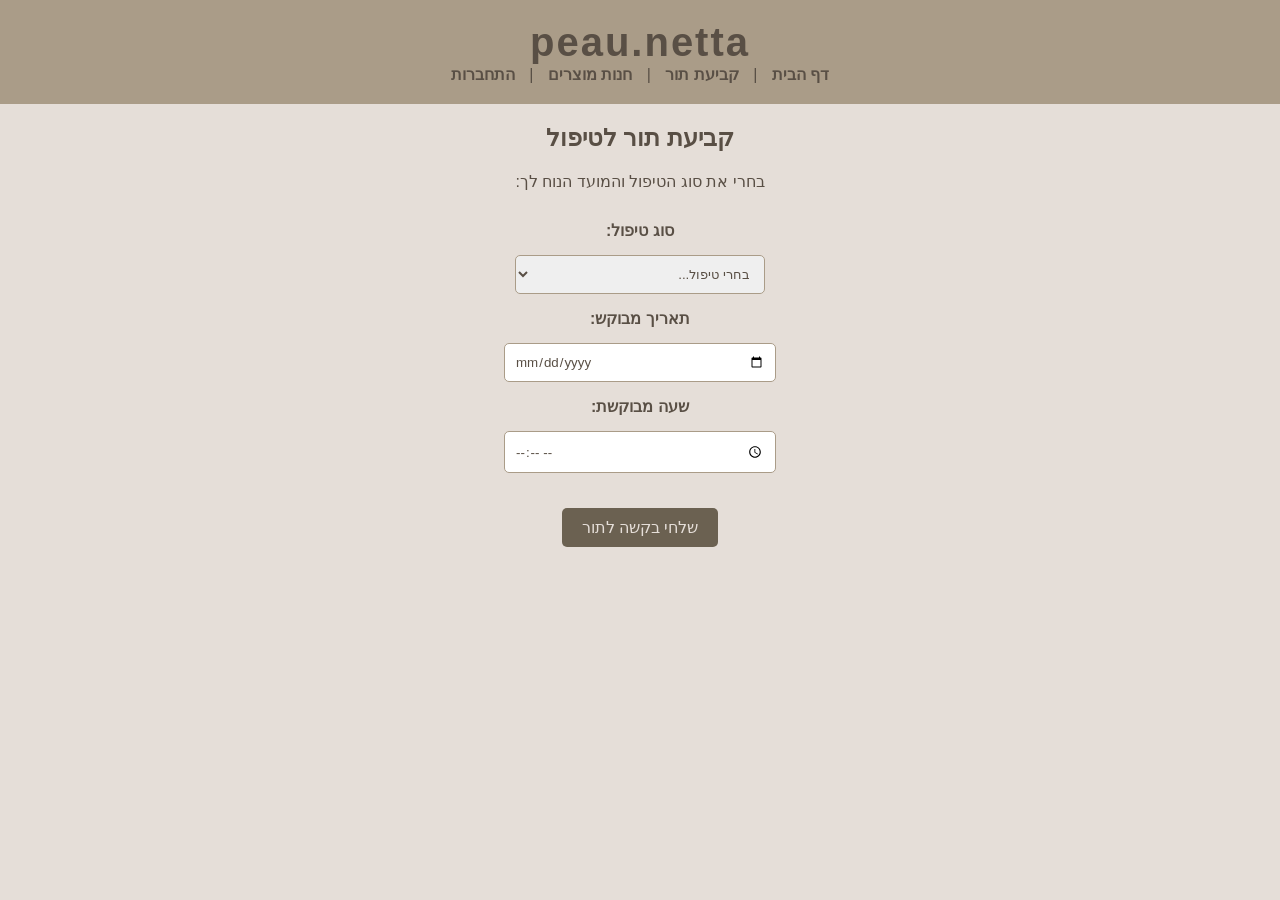
==== appointments.html @ e2acbbc3 "Add files via upload" ====
<!DOCTYPE html>
<html lang="he" dir="rtl">
<head>
    <meta charset="UTF-8">
    <meta name="viewport" content="width=device-width, initial-scale=1.0">
    <title>peau.netta - קביעת תור</title>
    <link rel="stylesheet" href="style.css">
</head>
<body>

    <header>
        <h1>peau.netta</h1>
        <nav>
            <a href="index.html">דף הבית</a> |
            <a href="appointments.html">קביעת תור</a> |
            <a href="products.html">חנות מוצרים</a> |
            <a href="login.html">התחברות</a>
        </nav>
    </header>

    <main>
        <h2>קביעת תור לטיפול</h2>
        <p>בחרי את סוג הטיפול והמועד הנוח לך:</p>

        <form class="login-form">
            <label>סוג טיפול:</label>
            <select required>
                <option value="">בחרי טיפול...</option>
                <option value="facial">טיפול פנים קלאסי</option>
                <option value="acne">טיפול פנים לאקנה</option>
                <option value="anti-aging">טיפול אנטי-אייג'ינג</option>
                <option value="consultation">ייעוץ ואבחון עור</option>
            </select>

            <label>תאריך מבוקש:</label>
            <input type="date" required>

            <label>שעה מבוקשת:</label>
            <input type="time" required>

            <button type="submit">שלחי בקשה לתור</button>
        </form>
    </main>

</body>
</html>
---- style.css ----
/* הגדרות כלליות לכל הדף */
body {
    font-family: Arial, sans-serif;
    background-color: #E5DED8; /* צבע הרקע הבהיר ביותר מהמיתוג */
    color: #594F45; /* צבע הטקסט הכהה ביותר */
    text-align: center;
    margin: 0;
    padding: 0;
}

/* אזור הכותרת העליונה */
header {
    background-color: #AA9C88; /* צבע חום-אפרפר בינוני */
    padding: 20px;
}

h1 {
    margin: 0;
    font-size: 2.5em;
    letter-spacing: 2px;
    color: #594F45;
}

/* עיצוב הקישורים למעלה */
nav a {
    text-decoration: none;
    color: #594F45;
    font-weight: bold;
    margin: 0 10px;
}

/* עיצוב הכפתור */
button {
    background-color: #6B6151; /* צבע כהה לכפתור שיבלוט */
    color: #E5DED8; /* טקסט בהיר על הכפתור */
    border: none;
    padding: 10px 20px;
    font-size: 16px;
    cursor: pointer;
    border-radius: 5px;
    margin-top: 20px;
}

/* מה קורה כשמרחפים מעל הכפתור עם העכבר */
button:hover {
    background-color: #594F45; /* הופך לכהה יותר בריחוף */
}

/* עיצוב טופס ההרשמה וקביעת התורים */
.login-form {
    display: flex;
    flex-direction: column;
    align-items: center;
    gap: 15px; /* מרווח בין השדות */
    margin-top: 30px;
}

.login-form input, .login-form select {
    padding: 10px;
    width: 250px;
    border: 1px solid #AA9C88;
    border-radius: 5px;
    font-family: inherit;
    color: #594F45;
}

.login-form label {
    font-weight: bold;
    color: #594F45;
}

/* --- עיצוב חדש: חנות המוצרים --- */

/* הגריד שמסדר את המוצרים אחד ליד השני */
.products-grid {
    display: flex;
    flex-wrap: wrap; /* מאפשר שבירת שורות אם אין מקום במסך */
    justify-content: center;
    gap: 20px; /* מרווח בין כרטיסיות המוצרים */
    margin-top: 30px;
    padding: 0 20px;
    margin-bottom: 50px;
}

/* העיצוב של כרטיסיית מוצר בודדת */
.product-card {
    background-color: #fdfaf6; /* צבע קצת יותר בהיר מהרקע כדי שיבלוט */
    border: 1px solid #AA9C88;
    border-radius: 8px;
    padding: 20px;
    width: 250px;
    display: flex;
    flex-direction: column;
    align-items: center;
}

/* המקום בו תהיה התמונה בעתיד */
.product-image {
    width: 100%;
    height: 180px;
    background-color: #E5DED8;
    border-radius: 4px;
    display: flex;
    align-items: center;
    justify-content: center;
    color: #AA9C88;
    margin-bottom: 15px;
}

.product-card h3 {
    margin: 10px 0;
    color: #594F45;
}

.product-card p {
    font-size: 14px;
    color: #6B6151;
    margin-bottom: 15px;
}

.product-card .price {
    font-weight: bold;
    font-size: 20px;
    color: #594F45;
    margin-bottom: 15px;
}

/* דוחף את הכפתור תמיד לתחתית הכרטיסייה */
.product-card button {
    margin-top: auto; 
    width: 100%;
}
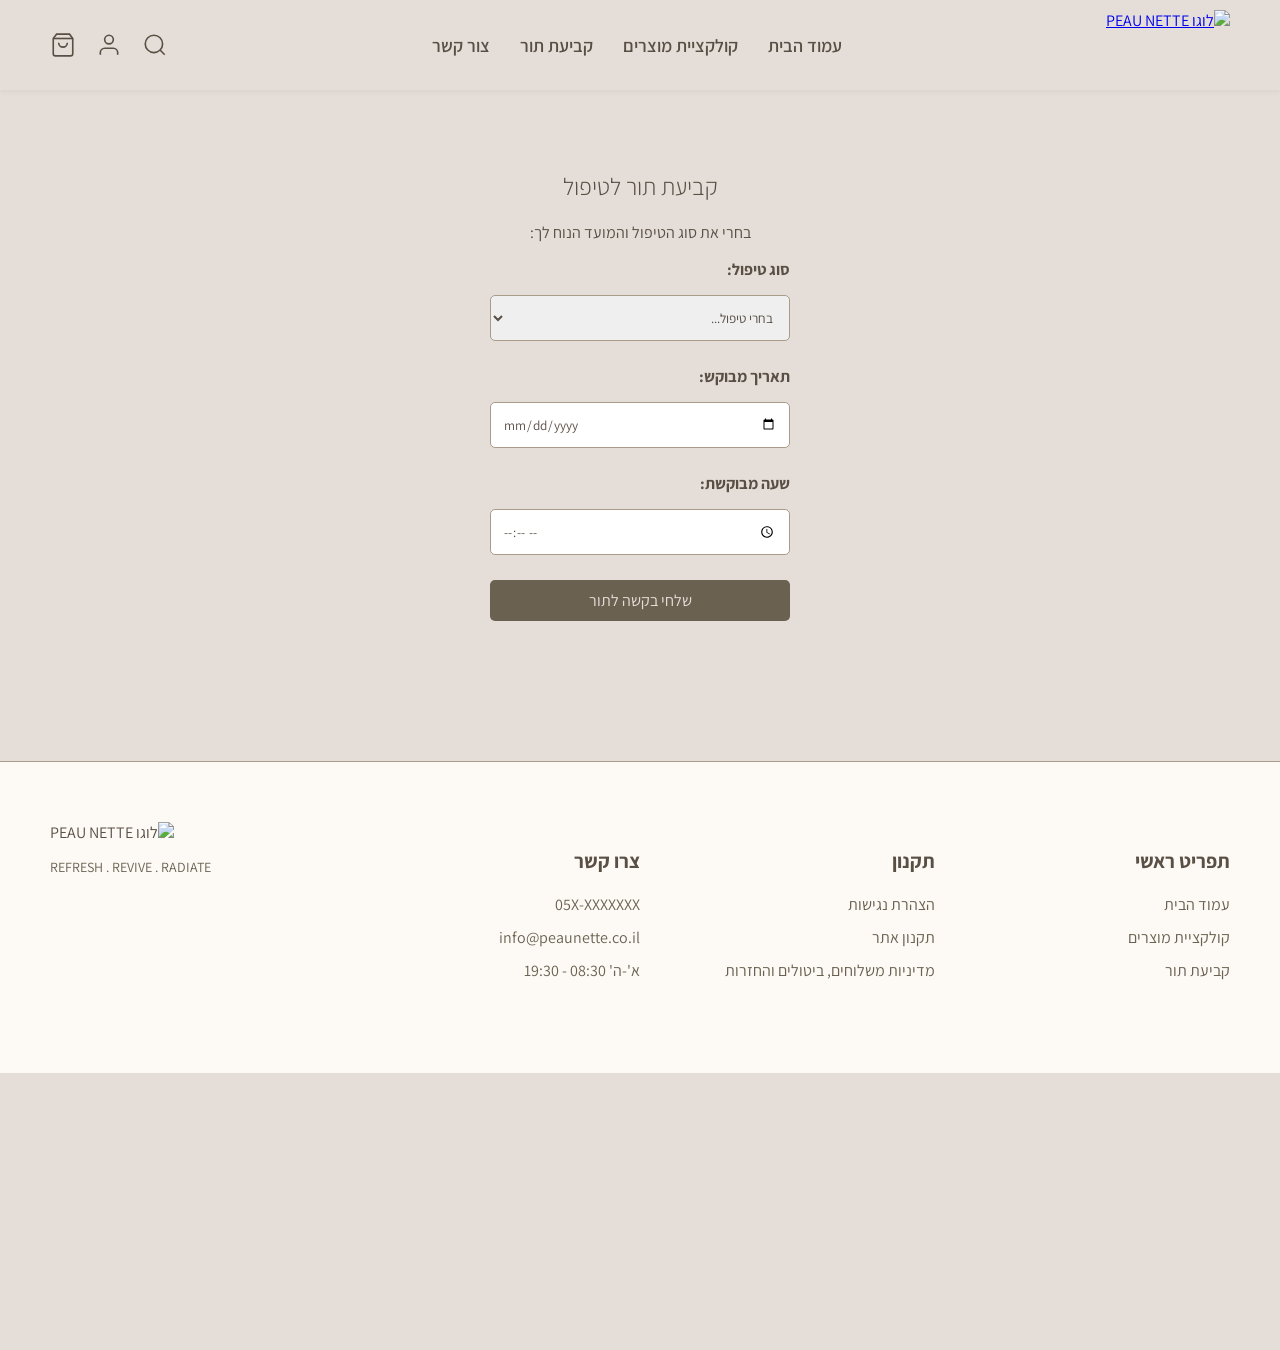
==== commit d5ecc136: "Update appointments.html" ====
--- a/appointments.html
+++ b/appointments.html
@@ -3,27 +3,36 @@
 <head>
     <meta charset="UTF-8">
     <meta name="viewport" content="width=device-width, initial-scale=1.0">
-    <title>peau.netta - קביעת תור</title>
+    <title>PEAU NETTE - קביעת תור</title>
     <link rel="stylesheet" href="style.css">
 </head>
 <body>
 
     <header>
-        <h1>peau.netta</h1>
-        <nav>
-            <a href="index.html">דף הבית</a> |
-            <a href="appointments.html">קביעת תור</a> |
-            <a href="products.html">חנות מוצרים</a> |
-            <a href="login.html">התחברות</a>
+        <div class="header-logo">
+            <a href="index.html">
+                <img src="logo.png" alt="לוגו PEAU NETTE" class="main-logo">
+            </a>
+        </div>
+        <nav class="header-nav">
+            <a href="index.html">עמוד הבית</a>
+            <a href="products.html">קולקציית מוצרים</a>
+            <a href="appointments.html">קביעת תור</a>
+            <a href="#footer">צור קשר</a>
         </nav>
+        <div class="header-icons">
+            <svg viewBox="0 0 24 24"><circle cx="11" cy="11" r="8"></circle><line x1="21" y1="21" x2="16.65" y2="16.65"></line></svg>
+            <svg onclick="openSidebar()" viewBox="0 0 24 24"><path d="M20 21v-2a4 4 0 0 0-4-4H8a4 4 0 0 0-4 4v2"></path><circle cx="12" cy="7" r="4"></circle></svg>
+            <svg viewBox="0 0 24 24"><path d="M6 2L3 6v14a2 2 0 0 0 2 2h14a2 2 0 0 0 2-2V6l-3-4z"></path><line x1="3" y1="6" x2="21" y2="6"></line><path d="M16 10a4 4 0 0 1-8 0"></path></svg>
+        </div>
     </header>
 
-    <main>
-        <h2>קביעת תור לטיפול</h2>
+    <main style="padding: 60px 20px;">
+        <h2 style="font-weight: 300;">קביעת תור לטיפול</h2>
         <p>בחרי את סוג הטיפול והמועד הנוח לך:</p>
 
-        <form class="login-form">
-            <label>סוג טיפול:</label>
+        <form class="side-form" style="max-width: 300px; margin: 0 auto; align-items: center;">
+            <label style="align-self: flex-start; font-weight: bold; color: #594F45;">סוג טיפול:</label>
             <select required>
                 <option value="">בחרי טיפול...</option>
                 <option value="facial">טיפול פנים קלאסי</option>
@@ -32,15 +41,85 @@
                 <option value="consultation">ייעוץ ואבחון עור</option>
             </select>
 
-            <label>תאריך מבוקש:</label>
+            <label style="align-self: flex-start; font-weight: bold; color: #594F45; margin-top: 10px;">תאריך מבוקש:</label>
             <input type="date" required>
 
-            <label>שעה מבוקשת:</label>
+            <label style="align-self: flex-start; font-weight: bold; color: #594F45; margin-top: 10px;">שעה מבוקשת:</label>
             <input type="time" required>
 
             <button type="submit">שלחי בקשה לתור</button>
         </form>
     </main>
 
+    <!-- התפריט הצדדי -->
+    <div id="loginSidebar" class="sidebar">
+        <button class="close-btn" onclick="closeSidebar()">✕</button>
+        <div id="loginSection" class="form-section">
+            <h2>התחברות</h2>
+            <p>שמחים שחזרת אלינו!</p>
+            <form class="side-form">
+                <input type="text" placeholder="שם מלא" required>
+                <input type="tel" placeholder="טלפון נייד" required>
+                <div id="otpInput" style="display: none; margin-top: 15px;">
+                    <label>הקלידי את הקוד שקיבלת לנייד:</label>
+                    <input type="text" placeholder="123456">
+                </div>
+                <button type="button" onclick="showOtp()">שלחו לי קוד SMS</button>
+            </form>
+            <p class="switch-link" onclick="toggleForms('registerSection')">לקוחה חדשה? לחצי כאן להרשמה</p>
+        </div>
+        <div id="registerSection" class="form-section" style="display: none;">
+            <h2>הרשמה למועדון</h2>
+            <p>מלאי את הפרטים כדי שנוכל לפנק אותך!</p>
+            <form class="side-form">
+                <input type="text" placeholder="שם מלא" required>
+                <input type="tel" placeholder="טלפון נייד" required>
+                <input type="email" placeholder="כתובת אימייל" required>
+                <label>תאריך לידה:</label>
+                <input type="date" required>
+                <button type="button">שמירת פרטים</button>
+            </form>
+            <p class="switch-link" onclick="toggleForms('loginSection')">כבר חברה במועדון? לחצי כאן להתחברות</p>
+        </div>
+    </div>
+    <div id="overlay" class="overlay" onclick="closeSidebar()"></div>
+
+    <footer id="footer">
+        <div class="footer-col">
+            <h4>תפריט ראשי</h4>
+            <ul>
+                <li><a href="index.html">עמוד הבית</a></li>
+                <li><a href="products.html">קולקציית מוצרים</a></li>
+                <li><a href="appointments.html">קביעת תור</a></li>
+            </ul>
+        </div>
+        <div class="footer-col">
+            <h4>תקנון</h4>
+            <ul>
+                <li><a href="#">הצהרת נגישות</a></li>
+                <li><a href="#">תקנון אתר</a></li>
+                <li><a href="#">מדיניות משלוחים, ביטולים והחזרות</a></li>
+            </ul>
+        </div>
+        <div class="footer-col">
+            <h4>צרו קשר</h4>
+            <ul>
+                <li>05X-XXXXXXX</li>
+                <li>info@peaunette.co.il</li>
+                <li>א'-ה' 08:30 - 19:30</li>
+            </ul>
+        </div>
+        <div class="footer-col" style="text-align: left;">
+            <img src="logo.png" alt="לוגו PEAU NETTE" style="height: 50px; margin-bottom: 10px;">
+            <p style="font-size: 14px; margin-top: 5px; color: #6B6151;">REFRESH . REVIVE . RADIATE</p>
+        </div>
+    </footer>
+
+    <script>
+        function openSidebar() { document.getElementById("loginSidebar").style.right = "0"; document.getElementById("overlay").style.display = "block"; }
+        function closeSidebar() { document.getElementById("loginSidebar").style.right = "-400px"; document.getElementById("overlay").style.display = "none"; }
+        function toggleForms(sectionId) { document.getElementById("loginSection").style.display = "none"; document.getElementById("registerSection").style.display = "none"; document.getElementById(sectionId).style.display = "block"; }
+        function showOtp() { document.getElementById("otpInput").style.display = "block"; }
+    </script>
 </body>
-</html>+</html>
--- a/style.css
+++ b/style.css
@@ -1,90 +1,240 @@
-/* הגדרות כלליות לכל הדף */
+@import url('https://fonts.googleapis.com/css2?family=Assistant:wght@300;400;600;700&display=swap');
+
 body {
-    font-family: Arial, sans-serif;
-    background-color: #E5DED8; /* צבע הרקע הבהיר ביותר מהמיתוג */
-    color: #594F45; /* צבע הטקסט הכהה ביותר */
+    font-family: 'Assistant', sans-serif;
+    background-color: #E5DED8;
+    color: #594F45;
     text-align: center;
     margin: 0;
     padding: 0;
-}
-
-/* אזור הכותרת העליונה */
+    min-height: 150vh; 
+}
+
+/* --- אזור הכותרת העליונה (Header) --- */
 header {
-    background-color: #AA9C88; /* צבע חום-אפרפר בינוני */
-    padding: 20px;
-}
-
-h1 {
+    background-color: #E5DED8;
+    padding: 10px 50px;
+    position: sticky;
+    top: 0;
+    z-index: 100;
+    box-shadow: 0 2px 5px rgba(0, 0, 0, 0.05);
+    display: flex;
+    justify-content: space-between;
+    align-items: center;
+}
+
+/* אזור הלוגו בימין - מותאם לתמונה! */
+.header-logo {
+    display: flex;
+    align-items: center;
+}
+
+.header-logo img.main-logo {
+    height: 70px; /* גובה הלוגו - אפשר לשנות אם תרצי אותו גדול יותר */
+    width: auto;
+    display: block;
+}
+
+.header-nav {
+    display: flex;
+    gap: 30px;
+}
+
+.header-nav a {
+    text-decoration: none;
+    color: #594F45;
+    font-weight: 600;
+    font-size: 18px;
+    transition: color 0.3s;
+}
+
+.header-nav a:hover {
+    color: #AA9C88;
+}
+
+.header-icons {
+    display: flex;
+    gap: 20px;
+    align-items: center;
+}
+
+.header-icons svg {
+    width: 26px;
+    height: 26px;
+    cursor: pointer;
+    fill: none;
+    stroke: #594F45;
+    stroke-width: 1.5;
+    transition: stroke 0.3s;
+}
+
+.header-icons svg:hover {
+    stroke: #AA9C88;
+}
+
+/* --- עיצוב הפוטר (החלק התחתון) --- */
+footer {
+    background-color: #fdfaf6;
+    padding: 60px 50px;
+    display: flex;
+    justify-content: space-between;
+    flex-wrap: wrap;
+    border-top: 1px solid #AA9C88;
+    margin-top: 80px;
+    text-align: right;
+}
+
+.footer-col {
+    flex: 1;
+    min-width: 200px;
+    margin-bottom: 20px;
+}
+
+.footer-col h4 {
+    color: #594F45;
+    font-weight: 700;
+    margin-bottom: 20px;
+    font-size: 20px;
+}
+
+.footer-col ul {
+    list-style: none;
+    padding: 0;
     margin: 0;
-    font-size: 2.5em;
-    letter-spacing: 2px;
-    color: #594F45;
-}
-
-/* עיצוב הקישורים למעלה */
-nav a {
+}
+
+.footer-col ul li {
+    margin-bottom: 12px;
+    font-size: 16px;
+    color: #6B6151;
+}
+
+.footer-col ul li a {
     text-decoration: none;
-    color: #594F45;
-    font-weight: bold;
-    margin: 0 10px;
-}
-
-/* עיצוב הכפתור */
+    color: #6B6151;
+    transition: color 0.3s;
+}
+
+.footer-col ul li a:hover {
+    color: #594F45;
+    font-weight: 700;
+}
+
 button {
-    background-color: #6B6151; /* צבע כהה לכפתור שיבלוט */
-    color: #E5DED8; /* טקסט בהיר על הכפתור */
+    background-color: #6B6151;
+    color: #E5DED8;
     border: none;
     padding: 10px 20px;
     font-size: 16px;
     cursor: pointer;
     border-radius: 5px;
     margin-top: 20px;
-}
-
-/* מה קורה כשמרחפים מעל הכפתור עם העכבר */
+    font-family: 'Assistant', sans-serif;
+}
+
 button:hover {
-    background-color: #594F45; /* הופך לכהה יותר בריחוף */
-}
-
-/* עיצוב טופס ההרשמה וקביעת התורים */
-.login-form {
+    background-color: #594F45;
+}
+
+/* --- עיצוב התפריט הצדדי --- */
+.overlay {
+    display: none;
+    position: fixed;
+    top: 0;
+    left: 0;
+    width: 100%;
+    height: 100%;
+    background-color: rgba(0, 0, 0, 0.5);
+    z-index: 999;
+}
+
+.sidebar {
+    position: fixed;
+    top: 0;
+    right: -400px; 
+    width: 350px;
+    height: 100%;
+    background-color: #fdfaf6;
+    box-shadow: -5px 0 15px rgba(0,0,0,0.1);
+    transition: right 0.4s ease;
+    z-index: 1000;
+    padding: 30px;
+    box-sizing: border-box;
+    text-align: right;
+    overflow-y: auto;
+}
+
+.close-btn {
+    background: none;
+    color: #594F45;
+    font-size: 24px;
+    border: none;
+    cursor: pointer;
+    position: absolute;
+    top: 15px;
+    left: 15px;
+    padding: 0;
+    margin: 0;
+}
+
+.close-btn:hover {
+    color: #000;
+}
+
+.form-section h2 {
+    color: #594F45;
+    margin-bottom: 5px;
+}
+
+.side-form {
     display: flex;
     flex-direction: column;
-    align-items: center;
-    gap: 15px; /* מרווח בין השדות */
-    margin-top: 30px;
-}
-
-.login-form input, .login-form select {
-    padding: 10px;
-    width: 250px;
+    gap: 15px;
+    margin-top: 20px;
+}
+
+.side-form input, .side-form select {
+    padding: 12px;
     border: 1px solid #AA9C88;
     border-radius: 5px;
     font-family: inherit;
     color: #594F45;
-}
-
-.login-form label {
+    width: 100%;
+    box-sizing: border-box;
+}
+
+.side-form button {
+    width: 100%;
+    margin-top: 10px;
+}
+
+.switch-link {
+    color: #6B6151;
+    text-decoration: underline;
+    cursor: pointer;
+    margin-top: 20px;
+    font-size: 14px;
+    text-align: center;
+}
+
+.switch-link:hover {
+    color: #594F45;
     font-weight: bold;
-    color: #594F45;
-}
-
-/* --- עיצוב חדש: חנות המוצרים --- */
-
-/* הגריד שמסדר את המוצרים אחד ליד השני */
+}
+
+/* --- מוצרים --- */
 .products-grid {
     display: flex;
-    flex-wrap: wrap; /* מאפשר שבירת שורות אם אין מקום במסך */
+    flex-wrap: wrap;
     justify-content: center;
-    gap: 20px; /* מרווח בין כרטיסיות המוצרים */
+    gap: 20px;
     margin-top: 30px;
     padding: 0 20px;
     margin-bottom: 50px;
 }
 
-/* העיצוב של כרטיסיית מוצר בודדת */
 .product-card {
-    background-color: #fdfaf6; /* צבע קצת יותר בהיר מהרקע כדי שיבלוט */
+    background-color: #fdfaf6;
     border: 1px solid #AA9C88;
     border-radius: 8px;
     padding: 20px;
@@ -94,7 +244,6 @@
     align-items: center;
 }
 
-/* המקום בו תהיה התמונה בעתיד */
 .product-image {
     width: 100%;
     height: 180px;
@@ -125,8 +274,7 @@
     margin-bottom: 15px;
 }
 
-/* דוחף את הכפתור תמיד לתחתית הכרטיסייה */
 .product-card button {
     margin-top: auto; 
     width: 100%;
-}+}
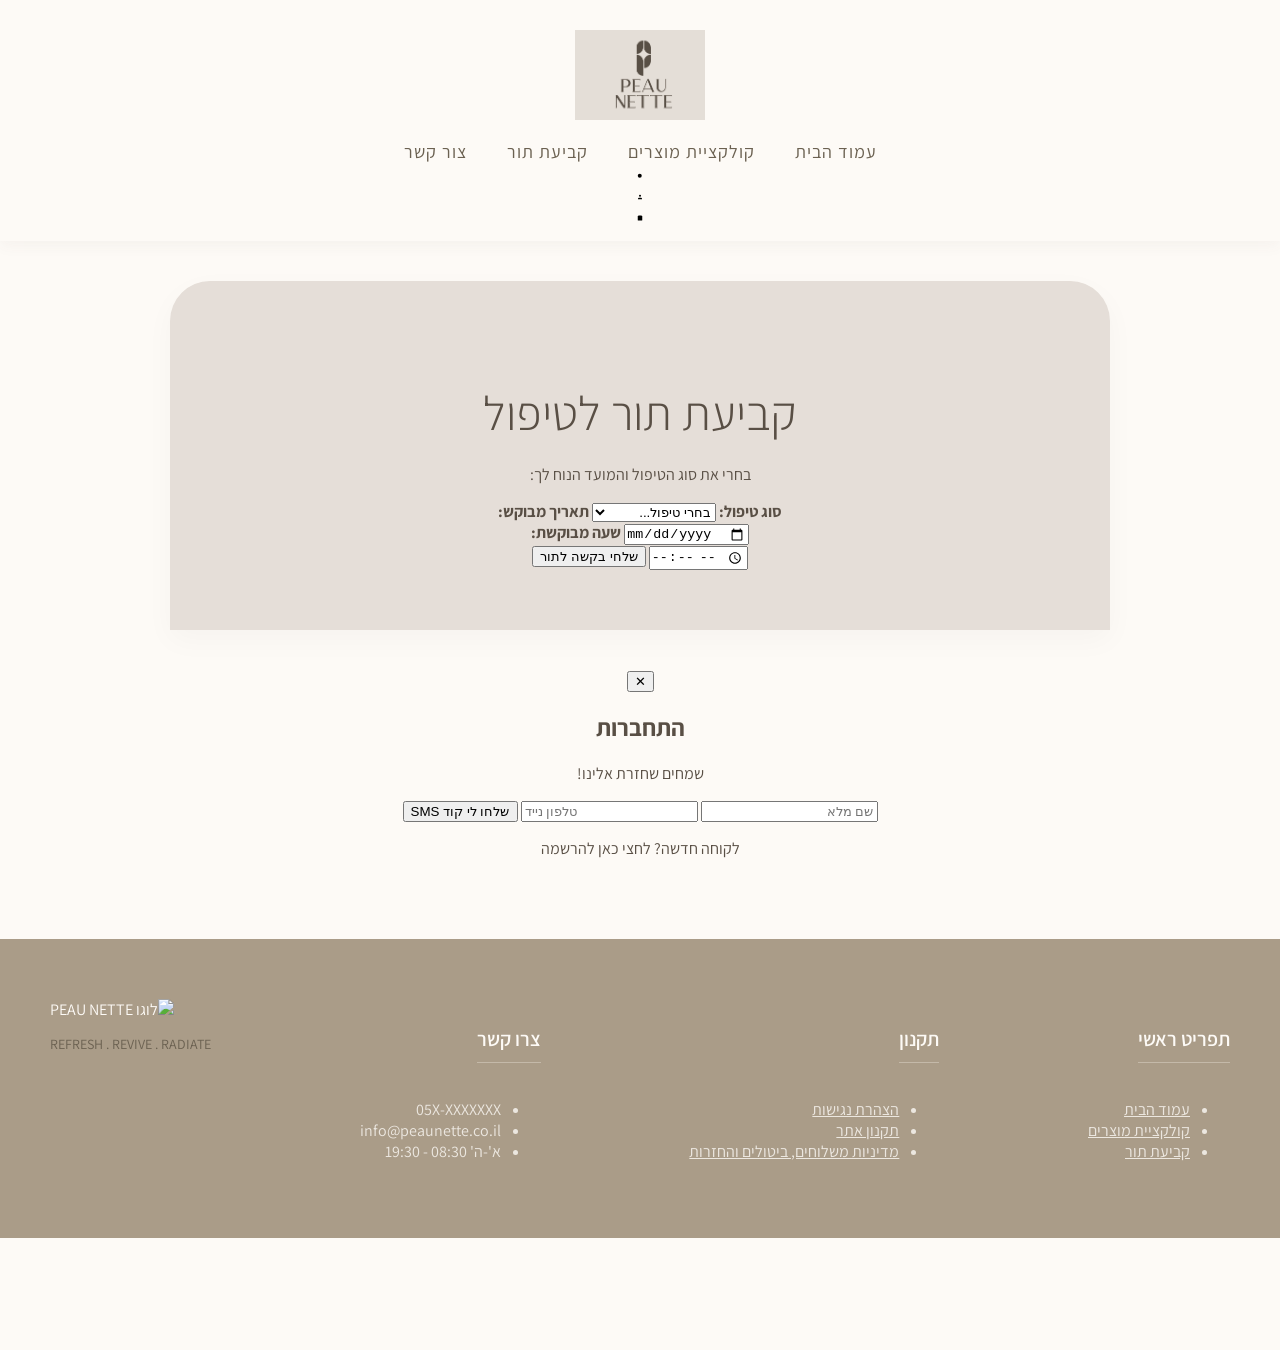
==== commit ac668bfb: "Update appointments.html" ====
--- a/appointments.html
+++ b/appointments.html
@@ -11,7 +11,7 @@
     <header>
         <div class="header-logo">
             <a href="index.html">
-                <img src="logo.png" alt="לוגו PEAU NETTE" class="main-logo">
+                <img src="logo.png.png" alt="לוגו PEAU NETTE" class="main-logo">
             </a>
         </div>
         <nav class="header-nav">
--- a/style.css
+++ b/style.css
@@ -2,7 +2,7 @@
 
 body {
     font-family: 'Assistant', sans-serif;
-    background-color: #E5DED8;
+    background-color: #fdfaf6; /* עברנו לרקע בהיר יותר וניקי */
     color: #594F45;
     text-align: center;
     margin: 0;
@@ -10,271 +10,144 @@
     min-height: 150vh; 
 }
 
-/* --- אזור הכותרת העליונה (Header) --- */
+/* --- הדר (Header) ממורכז וייחודי --- */
 header {
-    background-color: #E5DED8;
-    padding: 10px 50px;
+    background-color: #fdfaf6;
+    padding: 30px 20px 15px; /* יותר ריווח למעלה */
     position: sticky;
     top: 0;
     z-index: 100;
-    box-shadow: 0 2px 5px rgba(0, 0, 0, 0.05);
+    box-shadow: 0 4px 15px rgba(89, 79, 69, 0.05); /* צל עדין יותר */
     display: flex;
-    justify-content: space-between;
+    flex-direction: column; /* מסדר את הלוגו מעל התפריט */
     align-items: center;
 }
 
-/* אזור הלוגו בימין - מותאם לתמונה! */
+/* אזור הלוגו - עכשיו במרכז! */
 .header-logo {
-    display: flex;
-    align-items: center;
+    margin-bottom: 20px;
 }
 
 .header-logo img.main-logo {
-    height: 70px; /* גובה הלוגו - אפשר לשנות אם תרצי אותו גדול יותר */
+    height: 90px; /* לוגו גדול ומרשים יותר */
     width: auto;
     display: block;
 }
 
+/* תפריט ניווט ממורכז תחת הלוגו */
 .header-nav {
     display: flex;
-    gap: 30px;
+    gap: 40px; /* ריווח גדול יותר ואלגנטי */
+    align-items: center;
+    width: 100%;
+    justify-content: center;
+    position: relative;
 }
 
 .header-nav a {
     text-decoration: none;
-    color: #594F45;
-    font-weight: 600;
+    color: #6B6151; /* צבע מעט רך יותר */
+    font-weight: 400; /* פונט דק ויוקרתי יותר */
     font-size: 18px;
-    transition: color 0.3s;
+    letter-spacing: 1px;
+    transition: color 0.3s, transform 0.3s;
 }
 
 .header-nav a:hover {
-    color: #AA9C88;
+    color: #594F45;
+    font-weight: 600;
+    transform: translateY(-2px); /* אפקט ריחוף עדין */
 }
 
-.header-icons {
-    display: flex;
-    gap: 20px;
-    align-items: center;
+/* כפתור אזור אישי בתוך התפריט */
+.login-btn-nav {
+    position: absolute; /* ממקם אותו בצד ימין למרות שהתפריט במרכז */
+    right: 40px;
+    background-color: transparent;
+    color: #594F45;
+    border: 1px solid #AA9C88;
+    padding: 8px 20px;
+    border-radius: 30px; /* כפתור עגול ואלגנטי */
+    cursor: pointer;
+    font-family: inherit;
+    font-size: 16px;
+    transition: all 0.3s;
+    margin: 0; /* מבטל את המרווח העליון הרגיל של כפתורים */
 }
 
-.header-icons svg {
-    width: 26px;
-    height: 26px;
-    cursor: pointer;
-    fill: none;
-    stroke: #594F45;
-    stroke-width: 1.5;
-    transition: stroke 0.3s;
+.login-btn-nav:hover {
+    background-color: #AA9C88;
+    color: #fdfaf6;
 }
 
-.header-icons svg:hover {
-    stroke: #AA9C88;
+/* --- אזור מרכזי (Main) --- */
+main {
+    padding: 80px 20px;
+    background-color: #E5DED8; /* אזור הגיבור מקבל את הרקע הכהה יותר */
+    margin: 40px auto;
+    max-width: 900px;
+    border-radius: 40px 40px 0 0; /* צורה מעוגלת למעלה (כמו הלוגו) */
+    box-shadow: 0 10px 30px rgba(0,0,0,0.03);
 }
 
-/* --- עיצוב הפוטר (החלק התחתון) --- */
+main h2 {
+    font-size: 3em;
+    font-weight: 300;
+    margin-bottom: 20px;
+    color: #594F45;
+}
+
+/* עיצוב כפתור מרכזי */
+button.primary-btn {
+    background-color: #594F45;
+    color: #E5DED8;
+    border: none;
+    padding: 15px 45px;
+    font-size: 18px;
+    cursor: pointer;
+    border-radius: 5px;
+    margin-top: 30px;
+    font-family: 'Assistant', sans-serif;
+    letter-spacing: 1px;
+    transition: background-color 0.3s;
+}
+
+button.primary-btn:hover {
+    background-color: #6B6151;
+}
+
+/* --- עיצוב הפוטר (החלק התחתון) מותאם --- */
 footer {
-    background-color: #fdfaf6;
+    background-color: #AA9C88; /* פוטר מודגש בצבע המיתוג */
+    color: #fdfaf6;
     padding: 60px 50px;
     display: flex;
     justify-content: space-between;
     flex-wrap: wrap;
-    border-top: 1px solid #AA9C88;
     margin-top: 80px;
     text-align: right;
 }
 
-.footer-col {
-    flex: 1;
-    min-width: 200px;
+.footer-col h4 {
+    color: #fdfaf6;
+    font-weight: 600;
     margin-bottom: 20px;
+    font-size: 20px;
+    border-bottom: 1px solid rgba(253, 250, 246, 0.3);
+    padding-bottom: 10px;
+    display: inline-block;
 }
 
-.footer-col h4 {
-    color: #594F45;
-    font-weight: 700;
-    margin-bottom: 20px;
-    font-size: 20px;
-}
-
-.footer-col ul {
-    list-style: none;
-    padding: 0;
-    margin: 0;
-}
-
-.footer-col ul li {
-    margin-bottom: 12px;
-    font-size: 16px;
-    color: #6B6151;
+.footer-col ul li, .footer-col p {
+    color: rgba(253, 250, 246, 0.8);
 }
 
 .footer-col ul li a {
-    text-decoration: none;
-    color: #6B6151;
-    transition: color 0.3s;
+    color: rgba(253, 250, 246, 0.8);
 }
 
 .footer-col ul li a:hover {
-    color: #594F45;
-    font-weight: 700;
+    color: #fdfaf6;
 }
 
-button {
-    background-color: #6B6151;
-    color: #E5DED8;
-    border: none;
-    padding: 10px 20px;
-    font-size: 16px;
-    cursor: pointer;
-    border-radius: 5px;
-    margin-top: 20px;
-    font-family: 'Assistant', sans-serif;
-}
-
-button:hover {
-    background-color: #594F45;
-}
-
-/* --- עיצוב התפריט הצדדי --- */
-.overlay {
-    display: none;
-    position: fixed;
-    top: 0;
-    left: 0;
-    width: 100%;
-    height: 100%;
-    background-color: rgba(0, 0, 0, 0.5);
-    z-index: 999;
-}
-
-.sidebar {
-    position: fixed;
-    top: 0;
-    right: -400px; 
-    width: 350px;
-    height: 100%;
-    background-color: #fdfaf6;
-    box-shadow: -5px 0 15px rgba(0,0,0,0.1);
-    transition: right 0.4s ease;
-    z-index: 1000;
-    padding: 30px;
-    box-sizing: border-box;
-    text-align: right;
-    overflow-y: auto;
-}
-
-.close-btn {
-    background: none;
-    color: #594F45;
-    font-size: 24px;
-    border: none;
-    cursor: pointer;
-    position: absolute;
-    top: 15px;
-    left: 15px;
-    padding: 0;
-    margin: 0;
-}
-
-.close-btn:hover {
-    color: #000;
-}
-
-.form-section h2 {
-    color: #594F45;
-    margin-bottom: 5px;
-}
-
-.side-form {
-    display: flex;
-    flex-direction: column;
-    gap: 15px;
-    margin-top: 20px;
-}
-
-.side-form input, .side-form select {
-    padding: 12px;
-    border: 1px solid #AA9C88;
-    border-radius: 5px;
-    font-family: inherit;
-    color: #594F45;
-    width: 100%;
-    box-sizing: border-box;
-}
-
-.side-form button {
-    width: 100%;
-    margin-top: 10px;
-}
-
-.switch-link {
-    color: #6B6151;
-    text-decoration: underline;
-    cursor: pointer;
-    margin-top: 20px;
-    font-size: 14px;
-    text-align: center;
-}
-
-.switch-link:hover {
-    color: #594F45;
-    font-weight: bold;
-}
-
-/* --- מוצרים --- */
-.products-grid {
-    display: flex;
-    flex-wrap: wrap;
-    justify-content: center;
-    gap: 20px;
-    margin-top: 30px;
-    padding: 0 20px;
-    margin-bottom: 50px;
-}
-
-.product-card {
-    background-color: #fdfaf6;
-    border: 1px solid #AA9C88;
-    border-radius: 8px;
-    padding: 20px;
-    width: 250px;
-    display: flex;
-    flex-direction: column;
-    align-items: center;
-}
-
-.product-image {
-    width: 100%;
-    height: 180px;
-    background-color: #E5DED8;
-    border-radius: 4px;
-    display: flex;
-    align-items: center;
-    justify-content: center;
-    color: #AA9C88;
-    margin-bottom: 15px;
-}
-
-.product-card h3 {
-    margin: 10px 0;
-    color: #594F45;
-}
-
-.product-card p {
-    font-size: 14px;
-    color: #6B6151;
-    margin-bottom: 15px;
-}
-
-.product-card .price {
-    font-weight: bold;
-    font-size: 20px;
-    color: #594F45;
-    margin-bottom: 15px;
-}
-
-.product-card button {
-    margin-top: auto; 
-    width: 100%;
-}
+/* ... השאירי כאן את שאר העיצובים של התפריט הצדדי והטפסים שיש לך כרגע בקובץ (sidebar, overlay, forms וכו') ... */
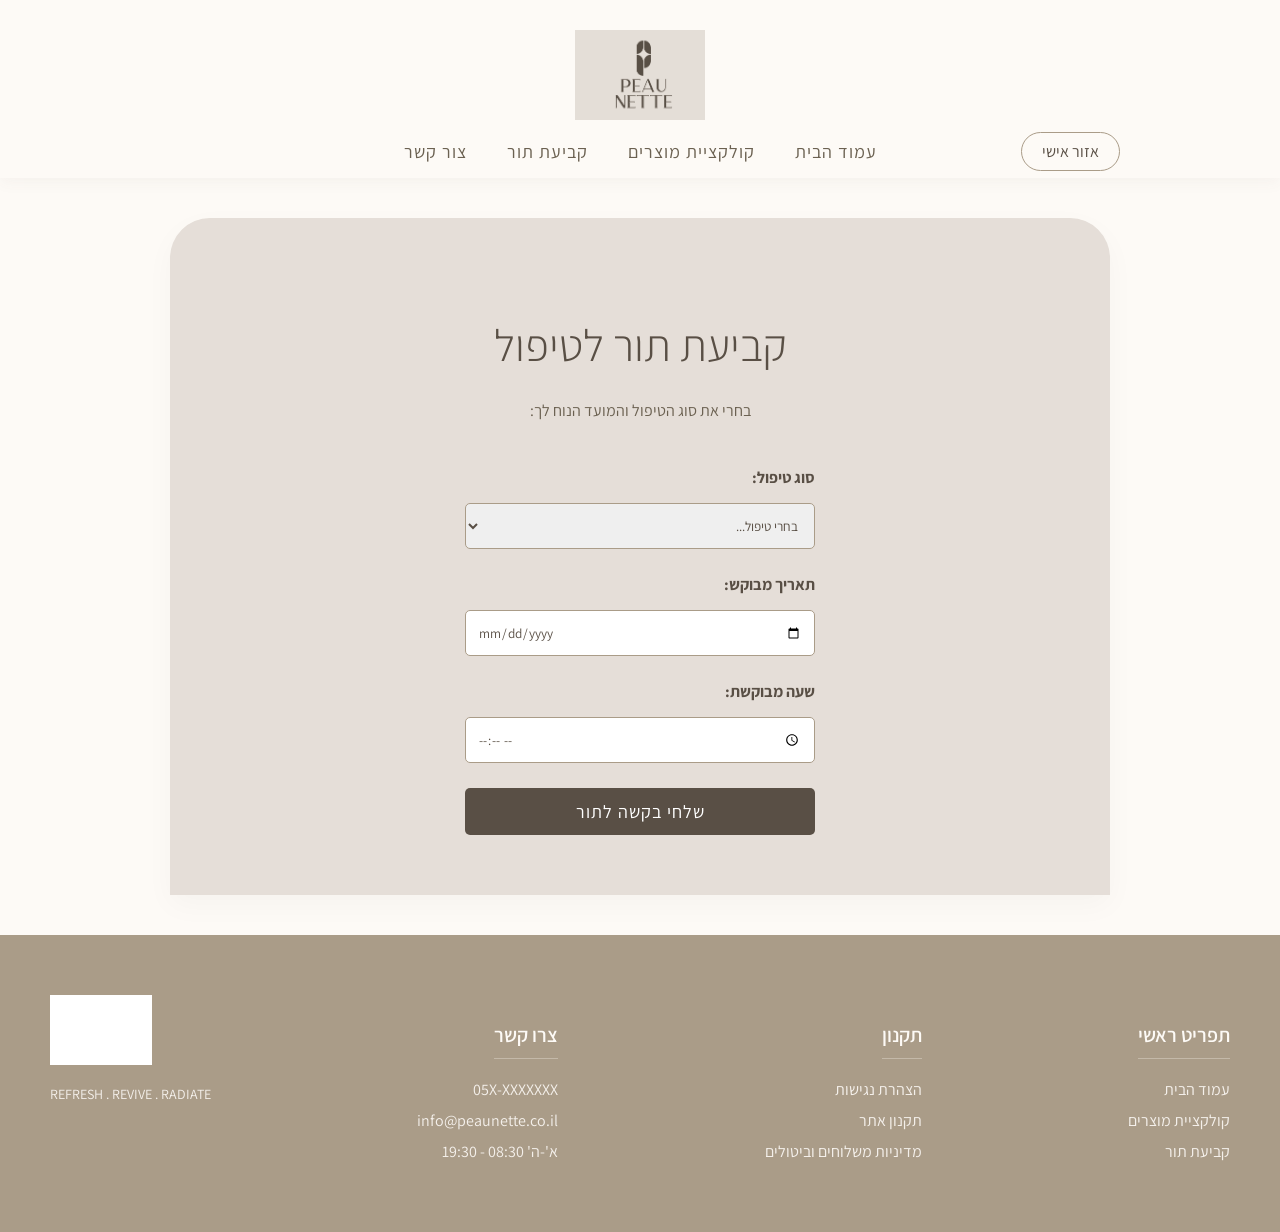
==== commit 74ff6643: "Update appointments.html" ====
--- a/appointments.html
+++ b/appointments.html
@@ -11,7 +11,7 @@
     <header>
         <div class="header-logo">
             <a href="index.html">
-                <img src="logo.png.png" alt="לוגו PEAU NETTE" class="main-logo">
+                <img src="logo.png" alt="לוגו PEAU NETTE" class="main-logo">
             </a>
         </div>
         <nav class="header-nav">
@@ -19,20 +19,16 @@
             <a href="products.html">קולקציית מוצרים</a>
             <a href="appointments.html">קביעת תור</a>
             <a href="#footer">צור קשר</a>
+            <button class="login-btn-nav" onclick="openSidebar()">אזור אישי</button>
         </nav>
-        <div class="header-icons">
-            <svg viewBox="0 0 24 24"><circle cx="11" cy="11" r="8"></circle><line x1="21" y1="21" x2="16.65" y2="16.65"></line></svg>
-            <svg onclick="openSidebar()" viewBox="0 0 24 24"><path d="M20 21v-2a4 4 0 0 0-4-4H8a4 4 0 0 0-4 4v2"></path><circle cx="12" cy="7" r="4"></circle></svg>
-            <svg viewBox="0 0 24 24"><path d="M6 2L3 6v14a2 2 0 0 0 2 2h14a2 2 0 0 0 2-2V6l-3-4z"></path><line x1="3" y1="6" x2="21" y2="6"></line><path d="M16 10a4 4 0 0 1-8 0"></path></svg>
-        </div>
     </header>
 
-    <main style="padding: 60px 20px;">
-        <h2 style="font-weight: 300;">קביעת תור לטיפול</h2>
-        <p>בחרי את סוג הטיפול והמועד הנוח לך:</p>
+    <main>
+        <h2>קביעת תור לטיפול</h2>
+        <p style="color: #6B6151;">בחרי את סוג הטיפול והמועד הנוח לך:</p>
 
-        <form class="side-form" style="max-width: 300px; margin: 0 auto; align-items: center;">
-            <label style="align-self: flex-start; font-weight: bold; color: #594F45;">סוג טיפול:</label>
+        <form class="side-form" style="width: 100%; max-width: 350px; margin-top: 30px;">
+            <label style="text-align: right; font-weight: bold; color: #594F45;">סוג טיפול:</label>
             <select required>
                 <option value="">בחרי טיפול...</option>
                 <option value="facial">טיפול פנים קלאסי</option>
@@ -41,13 +37,13 @@
                 <option value="consultation">ייעוץ ואבחון עור</option>
             </select>
 
-            <label style="align-self: flex-start; font-weight: bold; color: #594F45; margin-top: 10px;">תאריך מבוקש:</label>
+            <label style="text-align: right; font-weight: bold; color: #594F45; margin-top: 10px;">תאריך מבוקש:</label>
             <input type="date" required>
 
-            <label style="align-self: flex-start; font-weight: bold; color: #594F45; margin-top: 10px;">שעה מבוקשת:</label>
+            <label style="text-align: right; font-weight: bold; color: #594F45; margin-top: 10px;">שעה מבוקשת:</label>
             <input type="time" required>
 
-            <button type="submit">שלחי בקשה לתור</button>
+            <button type="submit" class="primary-btn" style="width: 100%;">שלחי בקשה לתור</button>
         </form>
     </main>
 
@@ -75,7 +71,7 @@
                 <input type="text" placeholder="שם מלא" required>
                 <input type="tel" placeholder="טלפון נייד" required>
                 <input type="email" placeholder="כתובת אימייל" required>
-                <label>תאריך לידה:</label>
+                <label style="color: #594F45; font-weight: bold; text-align: right;">תאריך לידה:</label>
                 <input type="date" required>
                 <button type="button">שמירת פרטים</button>
             </form>
@@ -98,7 +94,7 @@
             <ul>
                 <li><a href="#">הצהרת נגישות</a></li>
                 <li><a href="#">תקנון אתר</a></li>
-                <li><a href="#">מדיניות משלוחים, ביטולים והחזרות</a></li>
+                <li><a href="#">מדיניות משלוחים וביטולים</a></li>
             </ul>
         </div>
         <div class="footer-col">
@@ -110,8 +106,8 @@
             </ul>
         </div>
         <div class="footer-col" style="text-align: left;">
-            <img src="logo.png" alt="לוגו PEAU NETTE" style="height: 50px; margin-bottom: 10px;">
-            <p style="font-size: 14px; margin-top: 5px; color: #6B6151;">REFRESH . REVIVE . RADIATE</p>
+            <img src="logo.png" alt="לוגו PEAU NETTE" style="height: 70px; margin-bottom: 10px; filter: brightness(0) invert(1);">
+            <p style="font-size: 14px; margin-top: 5px;">REFRESH . REVIVE . RADIATE</p>
         </div>
     </footer>
 
--- a/style.css
+++ b/style.css
@@ -1,53 +1,58 @@
+/* יבוא פונט Assistant מגוגל */
 @import url('https://fonts.googleapis.com/css2?family=Assistant:wght@300;400;600;700&display=swap');
 
+/* הגדרות כלליות - מבטיח שהפוטר תמיד יישאר למטה! */
 body {
     font-family: 'Assistant', sans-serif;
-    background-color: #fdfaf6; /* עברנו לרקע בהיר יותר וניקי */
+    background-color: #fdfaf6;
     color: #594F45;
     text-align: center;
     margin: 0;
     padding: 0;
-    min-height: 150vh; 
+    display: flex;
+    flex-direction: column;
+    min-height: 100vh; /* מגדיר שהאתר תופס לפחות את כל גובה המסך */
 }
 
 /* --- הדר (Header) ממורכז וייחודי --- */
 header {
     background-color: #fdfaf6;
-    padding: 30px 20px 15px; /* יותר ריווח למעלה */
+    padding: 30px 20px 15px;
     position: sticky;
     top: 0;
     z-index: 100;
-    box-shadow: 0 4px 15px rgba(89, 79, 69, 0.05); /* צל עדין יותר */
-    display: flex;
-    flex-direction: column; /* מסדר את הלוגו מעל התפריט */
-    align-items: center;
-}
-
-/* אזור הלוגו - עכשיו במרכז! */
+    box-shadow: 0 4px 15px rgba(89, 79, 69, 0.05);
+    display: flex;
+    flex-direction: column;
+    align-items: center;
+}
+
+/* אזור הלוגו במרכז */
 .header-logo {
     margin-bottom: 20px;
 }
 
 .header-logo img.main-logo {
-    height: 90px; /* לוגו גדול ומרשים יותר */
+    height: 90px;
     width: auto;
     display: block;
 }
 
-/* תפריט ניווט ממורכז תחת הלוגו */
+/* תפריט ניווט ממורכז */
 .header-nav {
     display: flex;
-    gap: 40px; /* ריווח גדול יותר ואלגנטי */
+    gap: 40px;
     align-items: center;
     width: 100%;
     justify-content: center;
     position: relative;
+    max-width: 1000px;
 }
 
 .header-nav a {
     text-decoration: none;
-    color: #6B6151; /* צבע מעט רך יותר */
-    font-weight: 400; /* פונט דק ויוקרתי יותר */
+    color: #6B6151;
+    font-weight: 400;
     font-size: 18px;
     letter-spacing: 1px;
     transition: color 0.3s, transform 0.3s;
@@ -56,23 +61,23 @@
 .header-nav a:hover {
     color: #594F45;
     font-weight: 600;
-    transform: translateY(-2px); /* אפקט ריחוף עדין */
+    transform: translateY(-2px);
 }
 
 /* כפתור אזור אישי בתוך התפריט */
 .login-btn-nav {
-    position: absolute; /* ממקם אותו בצד ימין למרות שהתפריט במרכז */
-    right: 40px;
+    position: absolute;
+    right: 20px;
     background-color: transparent;
     color: #594F45;
     border: 1px solid #AA9C88;
     padding: 8px 20px;
-    border-radius: 30px; /* כפתור עגול ואלגנטי */
+    border-radius: 30px;
     cursor: pointer;
     font-family: inherit;
     font-size: 16px;
     transition: all 0.3s;
-    margin: 0; /* מבטל את המרווח העליון הרגיל של כפתורים */
+    margin: 0;
 }
 
 .login-btn-nav:hover {
@@ -82,18 +87,22 @@
 
 /* --- אזור מרכזי (Main) --- */
 main {
-    padding: 80px 20px;
-    background-color: #E5DED8; /* אזור הגיבור מקבל את הרקע הכהה יותר */
+    padding: 60px 20px;
+    background-color: #E5DED8;
     margin: 40px auto;
+    width: 90%;
     max-width: 900px;
-    border-radius: 40px 40px 0 0; /* צורה מעוגלת למעלה (כמו הלוגו) */
+    border-radius: 40px 40px 0 0;
     box-shadow: 0 10px 30px rgba(0,0,0,0.03);
+    display: flex;
+    flex-direction: column;
+    align-items: center;
 }
 
 main h2 {
-    font-size: 3em;
+    font-size: 2.8em;
     font-weight: 300;
-    margin-bottom: 20px;
+    margin-bottom: 10px;
     color: #594F45;
 }
 
@@ -116,15 +125,15 @@
     background-color: #6B6151;
 }
 
-/* --- עיצוב הפוטר (החלק התחתון) מותאם --- */
+/* --- עיצוב הפוטר (החלק התחתון) --- */
 footer {
-    background-color: #AA9C88; /* פוטר מודגש בצבע המיתוג */
+    background-color: #AA9C88;
     color: #fdfaf6;
     padding: 60px 50px;
     display: flex;
     justify-content: space-between;
     flex-wrap: wrap;
-    margin-top: 80px;
+    margin-top: auto; /* זה מה שמכריח את הפוטר להישאר תמיד למטה! */
     text-align: right;
 }
 
@@ -138,16 +147,189 @@
     display: inline-block;
 }
 
+.footer-col ul {
+    list-style: none;
+    padding: 0;
+    margin: 0;
+}
+
 .footer-col ul li, .footer-col p {
-    color: rgba(253, 250, 246, 0.8);
+    color: rgba(253, 250, 246, 0.9);
+    margin-bottom: 10px;
 }
 
 .footer-col ul li a {
-    color: rgba(253, 250, 246, 0.8);
+    text-decoration: none;
+    color: rgba(253, 250, 246, 0.9);
+    transition: color 0.3s;
 }
 
 .footer-col ul li a:hover {
     color: #fdfaf6;
-}
-
-/* ... השאירי כאן את שאר העיצובים של התפריט הצדדי והטפסים שיש לך כרגע בקובץ (sidebar, overlay, forms וכו') ... */
+    font-weight: bold;
+}
+
+/* --- עיצוב התפריט הצדדי (התחברות/הרשמה) --- */
+.overlay {
+    display: none;
+    position: fixed;
+    top: 0;
+    left: 0;
+    width: 100%;
+    height: 100%;
+    background-color: rgba(0, 0, 0, 0.5);
+    z-index: 999;
+}
+
+.sidebar {
+    position: fixed;
+    top: 0;
+    right: -400px; 
+    width: 350px;
+    height: 100%;
+    background-color: #fdfaf6;
+    box-shadow: -5px 0 15px rgba(0,0,0,0.1);
+    transition: right 0.4s ease;
+    z-index: 1000;
+    padding: 40px 30px;
+    box-sizing: border-box;
+    text-align: right;
+    overflow-y: auto;
+}
+
+.close-btn {
+    background: none;
+    color: #594F45;
+    font-size: 24px;
+    border: none;
+    cursor: pointer;
+    position: absolute;
+    top: 15px;
+    left: 15px;
+    padding: 0;
+    margin: 0;
+}
+
+.close-btn:hover {
+    color: #000;
+    background: none;
+}
+
+.form-section h2 {
+    color: #594F45;
+    margin-bottom: 5px;
+}
+
+.side-form {
+    display: flex;
+    flex-direction: column;
+    gap: 15px;
+    margin-top: 20px;
+}
+
+.side-form input, .side-form select {
+    padding: 12px;
+    border: 1px solid #AA9C88;
+    border-radius: 5px;
+    font-family: inherit;
+    color: #594F45;
+    width: 100%;
+    box-sizing: border-box;
+}
+
+.side-form button {
+    background-color: #594F45;
+    color: white;
+    border: none;
+    padding: 12px;
+    border-radius: 5px;
+    cursor: pointer;
+    font-family: inherit;
+    width: 100%;
+    margin-top: 10px;
+}
+
+.side-form button:hover {
+    background-color: #6B6151;
+}
+
+.switch-link {
+    color: #6B6151;
+    text-decoration: underline;
+    cursor: pointer;
+    margin-top: 20px;
+    font-size: 14px;
+    text-align: center;
+}
+
+.switch-link:hover {
+    color: #594F45;
+    font-weight: bold;
+}
+
+/* --- חנות מוצרים --- */
+.products-grid {
+    display: flex;
+    flex-wrap: wrap;
+    justify-content: center;
+    gap: 20px;
+    margin-top: 30px;
+    width: 100%;
+}
+
+.product-card {
+    background-color: #fdfaf6;
+    border: 1px solid #AA9C88;
+    border-radius: 8px;
+    padding: 20px;
+    width: 240px;
+    display: flex;
+    flex-direction: column;
+    align-items: center;
+}
+
+.product-image {
+    width: 100%;
+    height: 180px;
+    background-color: #E5DED8;
+    border-radius: 4px;
+    display: flex;
+    align-items: center;
+    justify-content: center;
+    color: #AA9C88;
+    margin-bottom: 15px;
+}
+
+.product-card h3 {
+    margin: 10px 0;
+    color: #594F45;
+}
+
+.product-card p {
+    font-size: 14px;
+    color: #6B6151;
+    margin-bottom: 15px;
+}
+
+.product-card .price {
+    font-weight: bold;
+    font-size: 20px;
+    color: #594F45;
+    margin-bottom: 15px;
+}
+
+.product-card button {
+    margin-top: auto; 
+    width: 100%;
+    background-color: #AA9C88;
+    color: #fdfaf6;
+    border: none;
+    padding: 10px;
+    border-radius: 5px;
+    cursor: pointer;
+    font-family: inherit;
+}
+
+.product-card button:hover {
+    background-color: #594F45;
+}
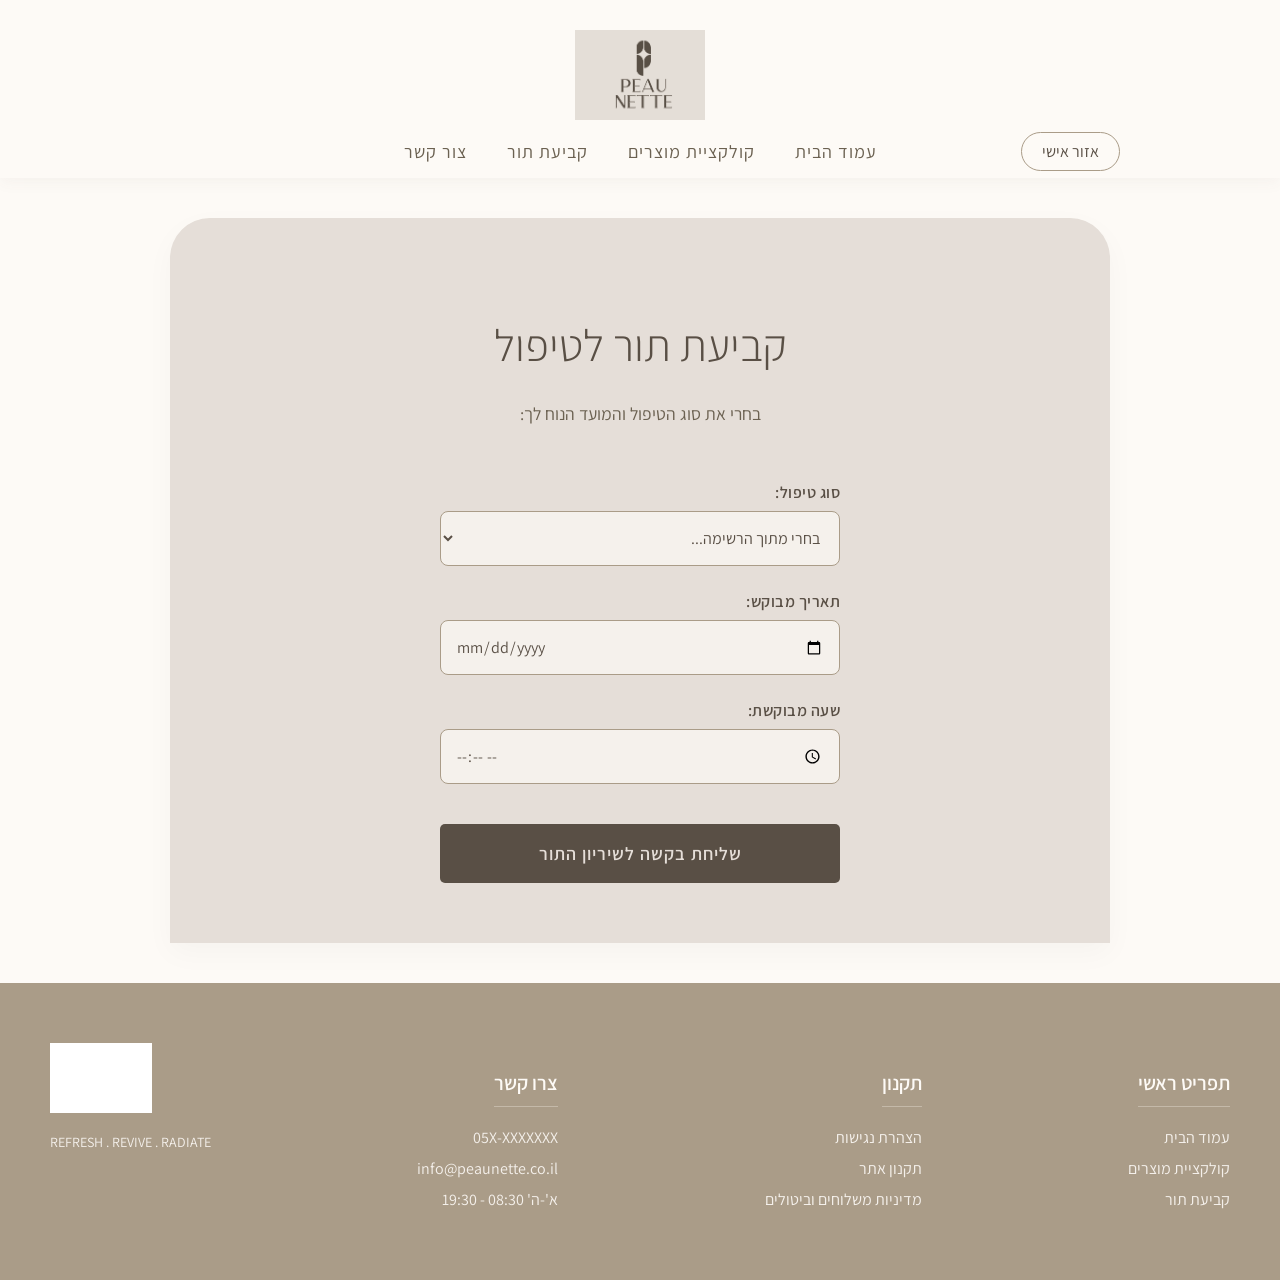
==== commit 6c3afa58: "Update appointments.html" ====
--- a/appointments.html
+++ b/appointments.html
@@ -25,25 +25,33 @@
 
     <main>
         <h2>קביעת תור לטיפול</h2>
-        <p style="color: #6B6151;">בחרי את סוג הטיפול והמועד הנוח לך:</p>
+        <p style="color: #6B6151; font-size: 1.1em;">בחרי את סוג הטיפול והמועד הנוח לך:</p>
 
-        <form class="side-form" style="width: 100%; max-width: 350px; margin-top: 30px;">
-            <label style="text-align: right; font-weight: bold; color: #594F45;">סוג טיפול:</label>
-            <select required>
-                <option value="">בחרי טיפול...</option>
-                <option value="facial">טיפול פנים קלאסי</option>
-                <option value="acne">טיפול פנים לאקנה</option>
-                <option value="anti-aging">טיפול אנטי-אייג'ינג</option>
-                <option value="consultation">ייעוץ ואבחון עור</option>
-            </select>
+        <!-- הטופס החדש והאלגנטי -->
+        <form class="appointment-form">
+            
+            <div class="form-group">
+                <label>סוג טיפול:</label>
+                <select required>
+                    <option value="" disabled selected>בחרי מתוך הרשימה...</option>
+                    <option value="facial">טיפול פנים קלאסי</option>
+                    <option value="acne">טיפול פנים לאקנה</option>
+                    <option value="anti-aging">טיפול אנטי-אייג'ינג</option>
+                    <option value="consultation">ייעוץ ואבחון עור</option>
+                </select>
+            </div>
 
-            <label style="text-align: right; font-weight: bold; color: #594F45; margin-top: 10px;">תאריך מבוקש:</label>
-            <input type="date" required>
+            <div class="form-group">
+                <label>תאריך מבוקש:</label>
+                <input type="date" required>
+            </div>
 
-            <label style="text-align: right; font-weight: bold; color: #594F45; margin-top: 10px;">שעה מבוקשת:</label>
-            <input type="time" required>
+            <div class="form-group">
+                <label>שעה מבוקשת:</label>
+                <input type="time" required>
+            </div>
 
-            <button type="submit" class="primary-btn" style="width: 100%;">שלחי בקשה לתור</button>
+            <button type="submit" class="primary-btn">שליחת בקשה לשיריון התור</button>
         </form>
     </main>
 
--- a/style.css
+++ b/style.css
@@ -11,7 +11,7 @@
     padding: 0;
     display: flex;
     flex-direction: column;
-    min-height: 100vh; /* מגדיר שהאתר תופס לפחות את כל גובה המסך */
+    min-height: 100vh; 
 }
 
 /* --- הדר (Header) ממורכז וייחודי --- */
@@ -27,7 +27,6 @@
     align-items: center;
 }
 
-/* אזור הלוגו במרכז */
 .header-logo {
     margin-bottom: 20px;
 }
@@ -38,7 +37,6 @@
     display: block;
 }
 
-/* תפריט ניווט ממורכז */
 .header-nav {
     display: flex;
     gap: 40px;
@@ -64,7 +62,6 @@
     transform: translateY(-2px);
 }
 
-/* כפתור אזור אישי בתוך התפריט */
 .login-btn-nav {
     position: absolute;
     right: 20px;
@@ -106,7 +103,6 @@
     color: #594F45;
 }
 
-/* עיצוב כפתור מרכזי */
 button.primary-btn {
     background-color: #594F45;
     color: #E5DED8;
@@ -133,7 +129,7 @@
     display: flex;
     justify-content: space-between;
     flex-wrap: wrap;
-    margin-top: auto; /* זה מה שמכריח את הפוטר להישאר תמיד למטה! */
+    margin-top: auto; 
     text-align: right;
 }
 
@@ -333,3 +329,55 @@
 .product-card button:hover {
     background-color: #594F45;
 }
+
+/* --- עיצוב טופס קביעת תור ייעודי --- */
+.appointment-form {
+    display: flex;
+    flex-direction: column;
+    gap: 25px; 
+    width: 100%;
+    max-width: 400px; 
+    margin: 40px auto 0; 
+}
+
+.appointment-form .form-group {
+    display: flex;
+    flex-direction: column;
+    text-align: right; 
+    gap: 8px; 
+}
+
+.appointment-form label {
+    font-weight: 600;
+    color: #594F45;
+    font-size: 16px;
+    letter-spacing: 0.5px;
+}
+
+.appointment-form input, 
+.appointment-form select {
+    padding: 15px; 
+    border: 1px solid #AA9C88;
+    border-radius: 8px;
+    font-family: inherit;
+    color: #594F45;
+    background-color: rgba(253, 250, 246, 0.7); 
+    font-size: 16px;
+    transition: all 0.3s ease;
+}
+
+.appointment-form input:focus, 
+.appointment-form select:focus {
+    outline: none;
+    border-color: #594F45;
+    background-color: #fdfaf6;
+    box-shadow: 0 0 8px rgba(89, 79, 69, 0.1);
+}
+
+.appointment-form button.primary-btn {
+    margin-top: 15px;
+    width: 100%; 
+    padding: 18px; 
+    font-size: 18px;
+    font-weight: 600;
+}
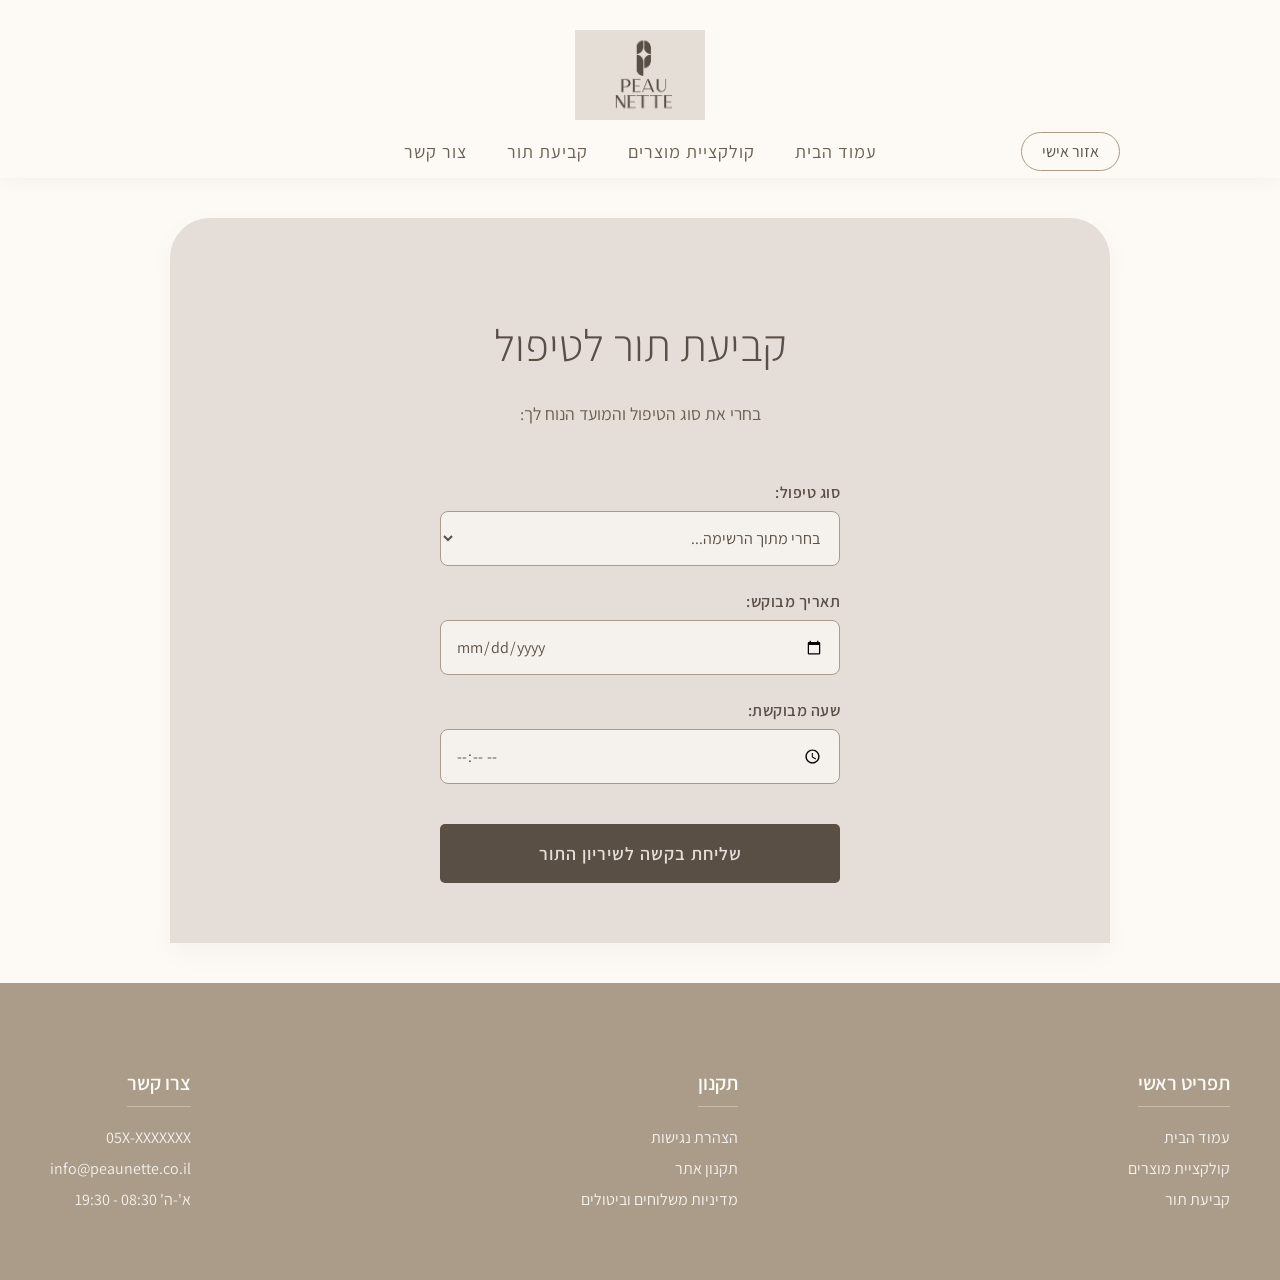
==== commit ae17ee36: "Update appointments.html" ====
--- a/appointments.html
+++ b/appointments.html
@@ -27,9 +27,7 @@
         <h2>קביעת תור לטיפול</h2>
         <p style="color: #6B6151; font-size: 1.1em;">בחרי את סוג הטיפול והמועד הנוח לך:</p>
 
-        <!-- הטופס החדש והאלגנטי -->
         <form class="appointment-form">
-            
             <div class="form-group">
                 <label>סוג טיפול:</label>
                 <select required>
@@ -88,6 +86,7 @@
     </div>
     <div id="overlay" class="overlay" onclick="closeSidebar()"></div>
 
+    <!-- פוטר נקי ללא הלוגו משמאל -->
     <footer id="footer">
         <div class="footer-col">
             <h4>תפריט ראשי</h4>
@@ -113,10 +112,6 @@
                 <li>א'-ה' 08:30 - 19:30</li>
             </ul>
         </div>
-        <div class="footer-col" style="text-align: left;">
-            <img src="logo.png" alt="לוגו PEAU NETTE" style="height: 70px; margin-bottom: 10px; filter: brightness(0) invert(1);">
-            <p style="font-size: 14px; margin-top: 5px;">REFRESH . REVIVE . RADIATE</p>
-        </div>
     </footer>
 
     <script>
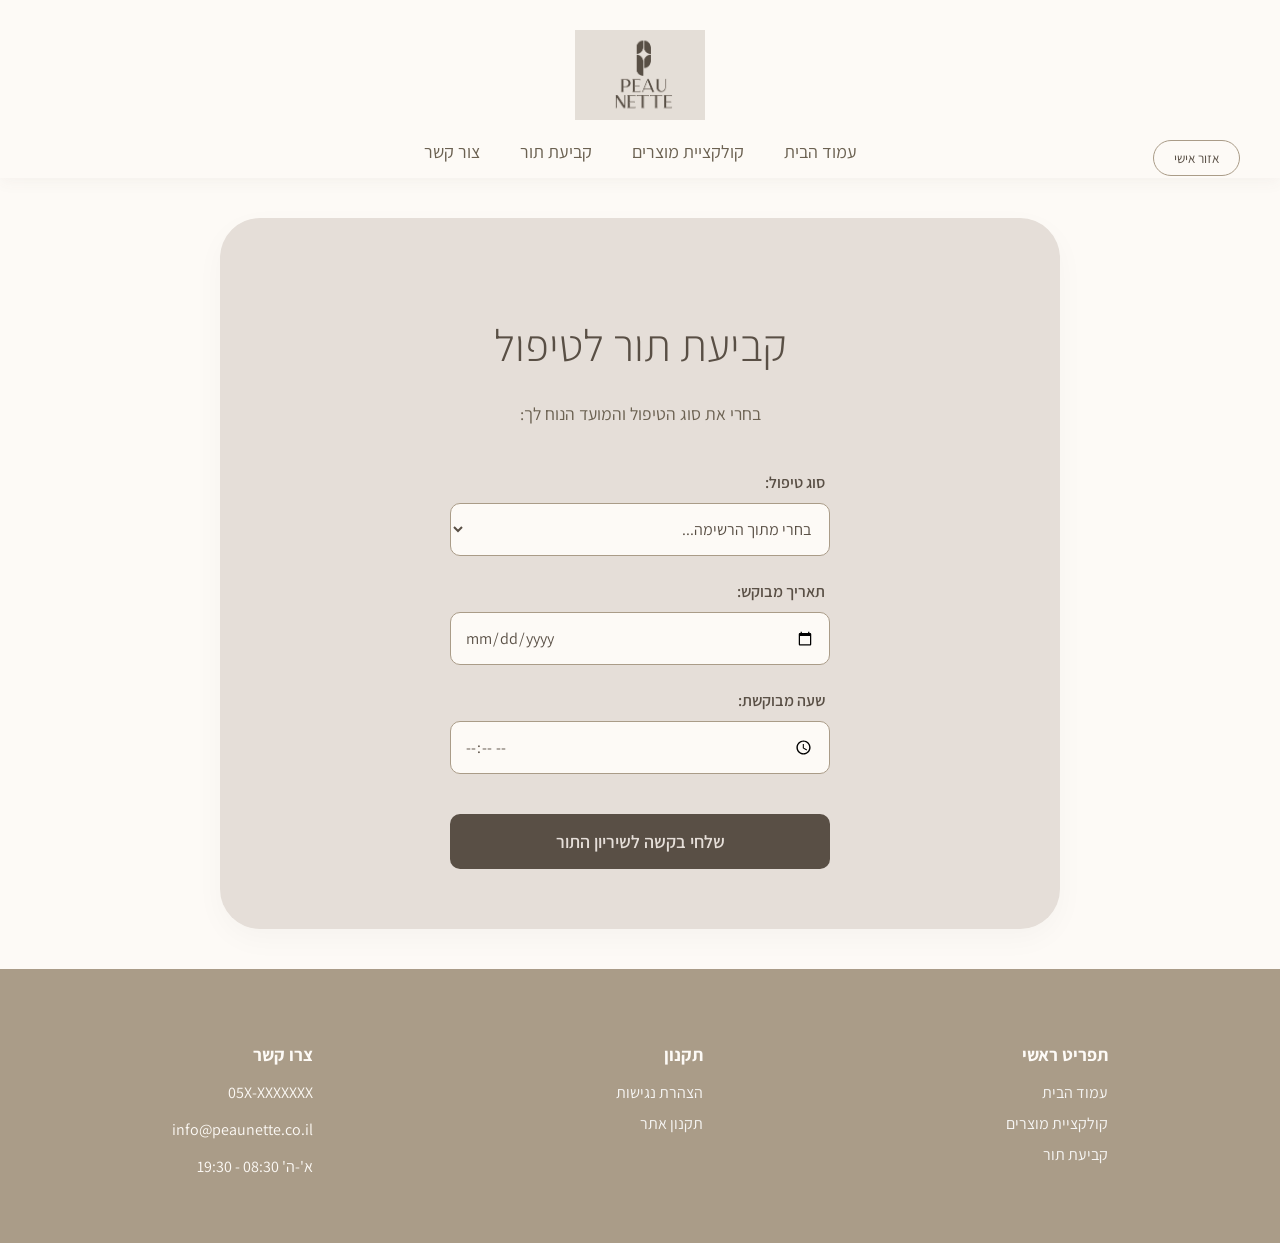
==== commit e5563c74: "Update appointments.html" ====
--- a/appointments.html
+++ b/appointments.html
@@ -28,6 +28,7 @@
         <p style="color: #6B6151; font-size: 1.1em;">בחרי את סוג הטיפול והמועד הנוח לך:</p>
 
         <form class="appointment-form">
+            <!-- קבוצת שדה: סוג טיפול -->
             <div class="form-group">
                 <label>סוג טיפול:</label>
                 <select required>
@@ -39,54 +40,36 @@
                 </select>
             </div>
 
+            <!-- קבוצת שדה: תאריך -->
             <div class="form-group">
                 <label>תאריך מבוקש:</label>
                 <input type="date" required>
             </div>
 
+            <!-- קבוצת שדה: שעה -->
             <div class="form-group">
                 <label>שעה מבוקשת:</label>
                 <input type="time" required>
             </div>
 
-            <button type="submit" class="primary-btn">שליחת בקשה לשיריון התור</button>
+            <!-- כפתור שליחה מעוצב -->
+            <button type="submit" class="primary-btn">שלחי בקשה לשיריון התור</button>
         </form>
     </main>
 
-    <!-- התפריט הצדדי -->
+    <!-- תפריט צדדי (מוסתר) -->
     <div id="loginSidebar" class="sidebar">
-        <button class="close-btn" onclick="closeSidebar()">✕</button>
-        <div id="loginSection" class="form-section">
-            <h2>התחברות</h2>
-            <p>שמחים שחזרת אלינו!</p>
-            <form class="side-form">
-                <input type="text" placeholder="שם מלא" required>
-                <input type="tel" placeholder="טלפון נייד" required>
-                <div id="otpInput" style="display: none; margin-top: 15px;">
-                    <label>הקלידי את הקוד שקיבלת לנייד:</label>
-                    <input type="text" placeholder="123456">
-                </div>
-                <button type="button" onclick="showOtp()">שלחו לי קוד SMS</button>
-            </form>
-            <p class="switch-link" onclick="toggleForms('registerSection')">לקוחה חדשה? לחצי כאן להרשמה</p>
-        </div>
-        <div id="registerSection" class="form-section" style="display: none;">
-            <h2>הרשמה למועדון</h2>
-            <p>מלאי את הפרטים כדי שנוכל לפנק אותך!</p>
-            <form class="side-form">
-                <input type="text" placeholder="שם מלא" required>
-                <input type="tel" placeholder="טלפון נייד" required>
-                <input type="email" placeholder="כתובת אימייל" required>
-                <label style="color: #594F45; font-weight: bold; text-align: right;">תאריך לידה:</label>
-                <input type="date" required>
-                <button type="button">שמירת פרטים</button>
-            </form>
-            <p class="switch-link" onclick="toggleForms('loginSection')">כבר חברה במועדון? לחצי כאן להתחברות</p>
-        </div>
+        <button onclick="closeSidebar()" style="background:none; border:none; font-size:24px; cursor:pointer; position: absolute; top: 15px; left: 15px;">✕</button>
+        <h2 style="margin-top: 20px;">התחברות</h2>
+        <p style="color: #6B6151;">הכניסי פרטים כדי לצפות בתורים שלך</p>
+        <form class="side-form">
+            <input type="text" placeholder="שם מלא" required>
+            <input type="tel" placeholder="מספר טלפון נייד" required>
+            <button type="button">שלחו לי קוד אימות</button>
+        </form>
     </div>
     <div id="overlay" class="overlay" onclick="closeSidebar()"></div>
 
-    <!-- פוטר נקי ללא הלוגו משמאל -->
     <footer id="footer">
         <div class="footer-col">
             <h4>תפריט ראשי</h4>
@@ -101,24 +84,25 @@
             <ul>
                 <li><a href="#">הצהרת נגישות</a></li>
                 <li><a href="#">תקנון אתר</a></li>
-                <li><a href="#">מדיניות משלוחים וביטולים</a></li>
             </ul>
         </div>
         <div class="footer-col">
             <h4>צרו קשר</h4>
-            <ul>
-                <li>05X-XXXXXXX</li>
-                <li>info@peaunette.co.il</li>
-                <li>א'-ה' 08:30 - 19:30</li>
-            </ul>
+            <p>05X-XXXXXXX</p>
+            <p>info@peaunette.co.il</p>
+            <p>א'-ה' 08:30 - 19:30</p>
         </div>
     </footer>
 
     <script>
-        function openSidebar() { document.getElementById("loginSidebar").style.right = "0"; document.getElementById("overlay").style.display = "block"; }
-        function closeSidebar() { document.getElementById("loginSidebar").style.right = "-400px"; document.getElementById("overlay").style.display = "none"; }
-        function toggleForms(sectionId) { document.getElementById("loginSection").style.display = "none"; document.getElementById("registerSection").style.display = "none"; document.getElementById(sectionId).style.display = "block"; }
-        function showOtp() { document.getElementById("otpInput").style.display = "block"; }
+        function openSidebar() { 
+            document.getElementById("loginSidebar").style.right = "0"; 
+            document.getElementById("overlay").style.display = "block"; 
+        }
+        function closeSidebar() { 
+            document.getElementById("loginSidebar").style.right = "-400px"; 
+            document.getElementById("overlay").style.display = "none"; 
+        }
     </script>
 </body>
 </html>
--- a/style.css
+++ b/style.css
@@ -1,7 +1,7 @@
 /* יבוא פונט Assistant מגוגל */
 @import url('https://fonts.googleapis.com/css2?family=Assistant:wght@300;400;600;700&display=swap');
 
-/* הגדרות כלליות - מבטיח שהפוטר תמיד יישאר למטה! */
+/* הגדרות כלליות */
 body {
     font-family: 'Assistant', sans-serif;
     background-color: #fdfaf6;
@@ -14,7 +14,7 @@
     min-height: 100vh; 
 }
 
-/* --- הדר (Header) ממורכז וייחודי --- */
+/* --- הדר (Header) ממורכז --- */
 header {
     background-color: #fdfaf6;
     padding: 30px 20px 15px;
@@ -27,10 +27,6 @@
     align-items: center;
 }
 
-.header-logo {
-    margin-bottom: 20px;
-}
-
 .header-logo img.main-logo {
     height: 90px;
     width: auto;
@@ -40,46 +36,33 @@
 .header-nav {
     display: flex;
     gap: 40px;
-    align-items: center;
-    width: 100%;
+    margin-top: 20px;
     justify-content: center;
     position: relative;
-    max-width: 1000px;
+    width: 100%;
 }
 
 .header-nav a {
     text-decoration: none;
     color: #6B6151;
-    font-weight: 400;
     font-size: 18px;
-    letter-spacing: 1px;
-    transition: color 0.3s, transform 0.3s;
+    transition: color 0.3s;
 }
 
 .header-nav a:hover {
     color: #594F45;
-    font-weight: 600;
-    transform: translateY(-2px);
 }
 
 .login-btn-nav {
     position: absolute;
     right: 20px;
-    background-color: transparent;
-    color: #594F45;
+    background: none;
     border: 1px solid #AA9C88;
     padding: 8px 20px;
     border-radius: 30px;
     cursor: pointer;
     font-family: inherit;
-    font-size: 16px;
-    transition: all 0.3s;
-    margin: 0;
-}
-
-.login-btn-nav:hover {
-    background-color: #AA9C88;
-    color: #fdfaf6;
+    color: #594F45;
 }
 
 /* --- אזור מרכזי (Main) --- */
@@ -88,12 +71,12 @@
     background-color: #E5DED8;
     margin: 40px auto;
     width: 90%;
-    max-width: 900px;
-    border-radius: 40px 40px 0 0;
-    box-shadow: 0 10px 30px rgba(0,0,0,0.03);
+    max-width: 800px;
+    border-radius: 40px;
     display: flex;
     flex-direction: column;
     align-items: center;
+    box-shadow: 0 10px 30px rgba(0,0,0,0.03);
 }
 
 main h2 {
@@ -103,17 +86,62 @@
     color: #594F45;
 }
 
+/* --- עיצוב טופס קביעת תור אסתטי --- */
+.appointment-form {
+    width: 100%;
+    max-width: 380px; 
+    display: flex;
+    flex-direction: column;
+    gap: 25px; 
+    margin-top: 30px;
+}
+
+.form-group {
+    display: flex;
+    flex-direction: column;
+    text-align: right;
+    gap: 10px;
+}
+
+.form-group label {
+    font-weight: 600;
+    font-size: 16px;
+    color: #594F45;
+    padding-right: 5px;
+}
+
+.form-group input, 
+.form-group select {
+    width: 100%;
+    padding: 14px;
+    border: 1px solid #AA9C88;
+    border-radius: 10px;
+    background-color: #fdfaf6;
+    font-family: 'Assistant', sans-serif;
+    font-size: 16px;
+    color: #594F45;
+    box-sizing: border-box;
+    transition: border-color 0.3s;
+}
+
+.form-group input:focus, 
+.form-group select:focus {
+    outline: none;
+    border-color: #594F45;
+}
+
 button.primary-btn {
     background-color: #594F45;
     color: #E5DED8;
     border: none;
-    padding: 15px 45px;
+    padding: 16px;
     font-size: 18px;
+    font-weight: 600;
+    border-radius: 10px;
     cursor: pointer;
-    border-radius: 5px;
-    margin-top: 30px;
+    margin-top: 15px;
+    width: 100%;
     font-family: 'Assistant', sans-serif;
-    letter-spacing: 1px;
     transition: background-color 0.3s;
 }
 
@@ -121,263 +149,28 @@
     background-color: #6B6151;
 }
 
-/* --- עיצוב הפוטר (החלק התחתון) --- */
+/* --- פוטר --- */
 footer {
     background-color: #AA9C88;
     color: #fdfaf6;
-    padding: 60px 50px;
+    padding: 50px 20px;
     display: flex;
-    justify-content: space-between;
+    justify-content: space-around;
     flex-wrap: wrap;
-    margin-top: auto; 
+    margin-top: auto;
     text-align: right;
 }
 
-.footer-col h4 {
-    color: #fdfaf6;
-    font-weight: 600;
-    margin-bottom: 20px;
-    font-size: 20px;
-    border-bottom: 1px solid rgba(253, 250, 246, 0.3);
-    padding-bottom: 10px;
-    display: inline-block;
-}
+.footer-col h4 { margin-bottom: 15px; font-size: 18px; }
+.footer-col ul { list-style: none; padding: 0; }
+.footer-col ul li { margin-bottom: 10px; }
+.footer-col a { color: white; text-decoration: none; opacity: 0.9; }
+.footer-col a:hover { opacity: 1; text-decoration: underline; }
 
-.footer-col ul {
-    list-style: none;
-    padding: 0;
-    margin: 0;
-}
+/* תפריט צדדי */
+.sidebar { position: fixed; top: 0; right: -400px; width: 350px; height: 100%; background: white; transition: 0.4s; z-index: 1000; padding: 40px; box-sizing: border-box; text-align: right; }
+.overlay { display: none; position: fixed; top: 0; left: 0; width: 100%; height: 100%; background: rgba(0,0,0,0.5); z-index: 999; }
 
-.footer-col ul li, .footer-col p {
-    color: rgba(253, 250, 246, 0.9);
-    margin-bottom: 10px;
-}
-
-.footer-col ul li a {
-    text-decoration: none;
-    color: rgba(253, 250, 246, 0.9);
-    transition: color 0.3s;
-}
-
-.footer-col ul li a:hover {
-    color: #fdfaf6;
-    font-weight: bold;
-}
-
-/* --- עיצוב התפריט הצדדי (התחברות/הרשמה) --- */
-.overlay {
-    display: none;
-    position: fixed;
-    top: 0;
-    left: 0;
-    width: 100%;
-    height: 100%;
-    background-color: rgba(0, 0, 0, 0.5);
-    z-index: 999;
-}
-
-.sidebar {
-    position: fixed;
-    top: 0;
-    right: -400px; 
-    width: 350px;
-    height: 100%;
-    background-color: #fdfaf6;
-    box-shadow: -5px 0 15px rgba(0,0,0,0.1);
-    transition: right 0.4s ease;
-    z-index: 1000;
-    padding: 40px 30px;
-    box-sizing: border-box;
-    text-align: right;
-    overflow-y: auto;
-}
-
-.close-btn {
-    background: none;
-    color: #594F45;
-    font-size: 24px;
-    border: none;
-    cursor: pointer;
-    position: absolute;
-    top: 15px;
-    left: 15px;
-    padding: 0;
-    margin: 0;
-}
-
-.close-btn:hover {
-    color: #000;
-    background: none;
-}
-
-.form-section h2 {
-    color: #594F45;
-    margin-bottom: 5px;
-}
-
-.side-form {
-    display: flex;
-    flex-direction: column;
-    gap: 15px;
-    margin-top: 20px;
-}
-
-.side-form input, .side-form select {
-    padding: 12px;
-    border: 1px solid #AA9C88;
-    border-radius: 5px;
-    font-family: inherit;
-    color: #594F45;
-    width: 100%;
-    box-sizing: border-box;
-}
-
-.side-form button {
-    background-color: #594F45;
-    color: white;
-    border: none;
-    padding: 12px;
-    border-radius: 5px;
-    cursor: pointer;
-    font-family: inherit;
-    width: 100%;
-    margin-top: 10px;
-}
-
-.side-form button:hover {
-    background-color: #6B6151;
-}
-
-.switch-link {
-    color: #6B6151;
-    text-decoration: underline;
-    cursor: pointer;
-    margin-top: 20px;
-    font-size: 14px;
-    text-align: center;
-}
-
-.switch-link:hover {
-    color: #594F45;
-    font-weight: bold;
-}
-
-/* --- חנות מוצרים --- */
-.products-grid {
-    display: flex;
-    flex-wrap: wrap;
-    justify-content: center;
-    gap: 20px;
-    margin-top: 30px;
-    width: 100%;
-}
-
-.product-card {
-    background-color: #fdfaf6;
-    border: 1px solid #AA9C88;
-    border-radius: 8px;
-    padding: 20px;
-    width: 240px;
-    display: flex;
-    flex-direction: column;
-    align-items: center;
-}
-
-.product-image {
-    width: 100%;
-    height: 180px;
-    background-color: #E5DED8;
-    border-radius: 4px;
-    display: flex;
-    align-items: center;
-    justify-content: center;
-    color: #AA9C88;
-    margin-bottom: 15px;
-}
-
-.product-card h3 {
-    margin: 10px 0;
-    color: #594F45;
-}
-
-.product-card p {
-    font-size: 14px;
-    color: #6B6151;
-    margin-bottom: 15px;
-}
-
-.product-card .price {
-    font-weight: bold;
-    font-size: 20px;
-    color: #594F45;
-    margin-bottom: 15px;
-}
-
-.product-card button {
-    margin-top: auto; 
-    width: 100%;
-    background-color: #AA9C88;
-    color: #fdfaf6;
-    border: none;
-    padding: 10px;
-    border-radius: 5px;
-    cursor: pointer;
-    font-family: inherit;
-}
-
-.product-card button:hover {
-    background-color: #594F45;
-}
-
-/* --- עיצוב טופס קביעת תור ייעודי --- */
-.appointment-form {
-    display: flex;
-    flex-direction: column;
-    gap: 25px; 
-    width: 100%;
-    max-width: 400px; 
-    margin: 40px auto 0; 
-}
-
-.appointment-form .form-group {
-    display: flex;
-    flex-direction: column;
-    text-align: right; 
-    gap: 8px; 
-}
-
-.appointment-form label {
-    font-weight: 600;
-    color: #594F45;
-    font-size: 16px;
-    letter-spacing: 0.5px;
-}
-
-.appointment-form input, 
-.appointment-form select {
-    padding: 15px; 
-    border: 1px solid #AA9C88;
-    border-radius: 8px;
-    font-family: inherit;
-    color: #594F45;
-    background-color: rgba(253, 250, 246, 0.7); 
-    font-size: 16px;
-    transition: all 0.3s ease;
-}
-
-.appointment-form input:focus, 
-.appointment-form select:focus {
-    outline: none;
-    border-color: #594F45;
-    background-color: #fdfaf6;
-    box-shadow: 0 0 8px rgba(89, 79, 69, 0.1);
-}
-
-.appointment-form button.primary-btn {
-    margin-top: 15px;
-    width: 100%; 
-    padding: 18px; 
-    font-size: 18px;
-    font-weight: 600;
-}
+.side-form { display: flex; flex-direction: column; gap: 15px; margin-top: 20px; }
+.side-form input { padding: 12px; border: 1px solid #AA9C88; border-radius: 5px; width: 100%; box-sizing: border-box; }
+.side-form button { padding: 12px; background: #594F45; color: white; border: none; border-radius: 5px; cursor: pointer; }
